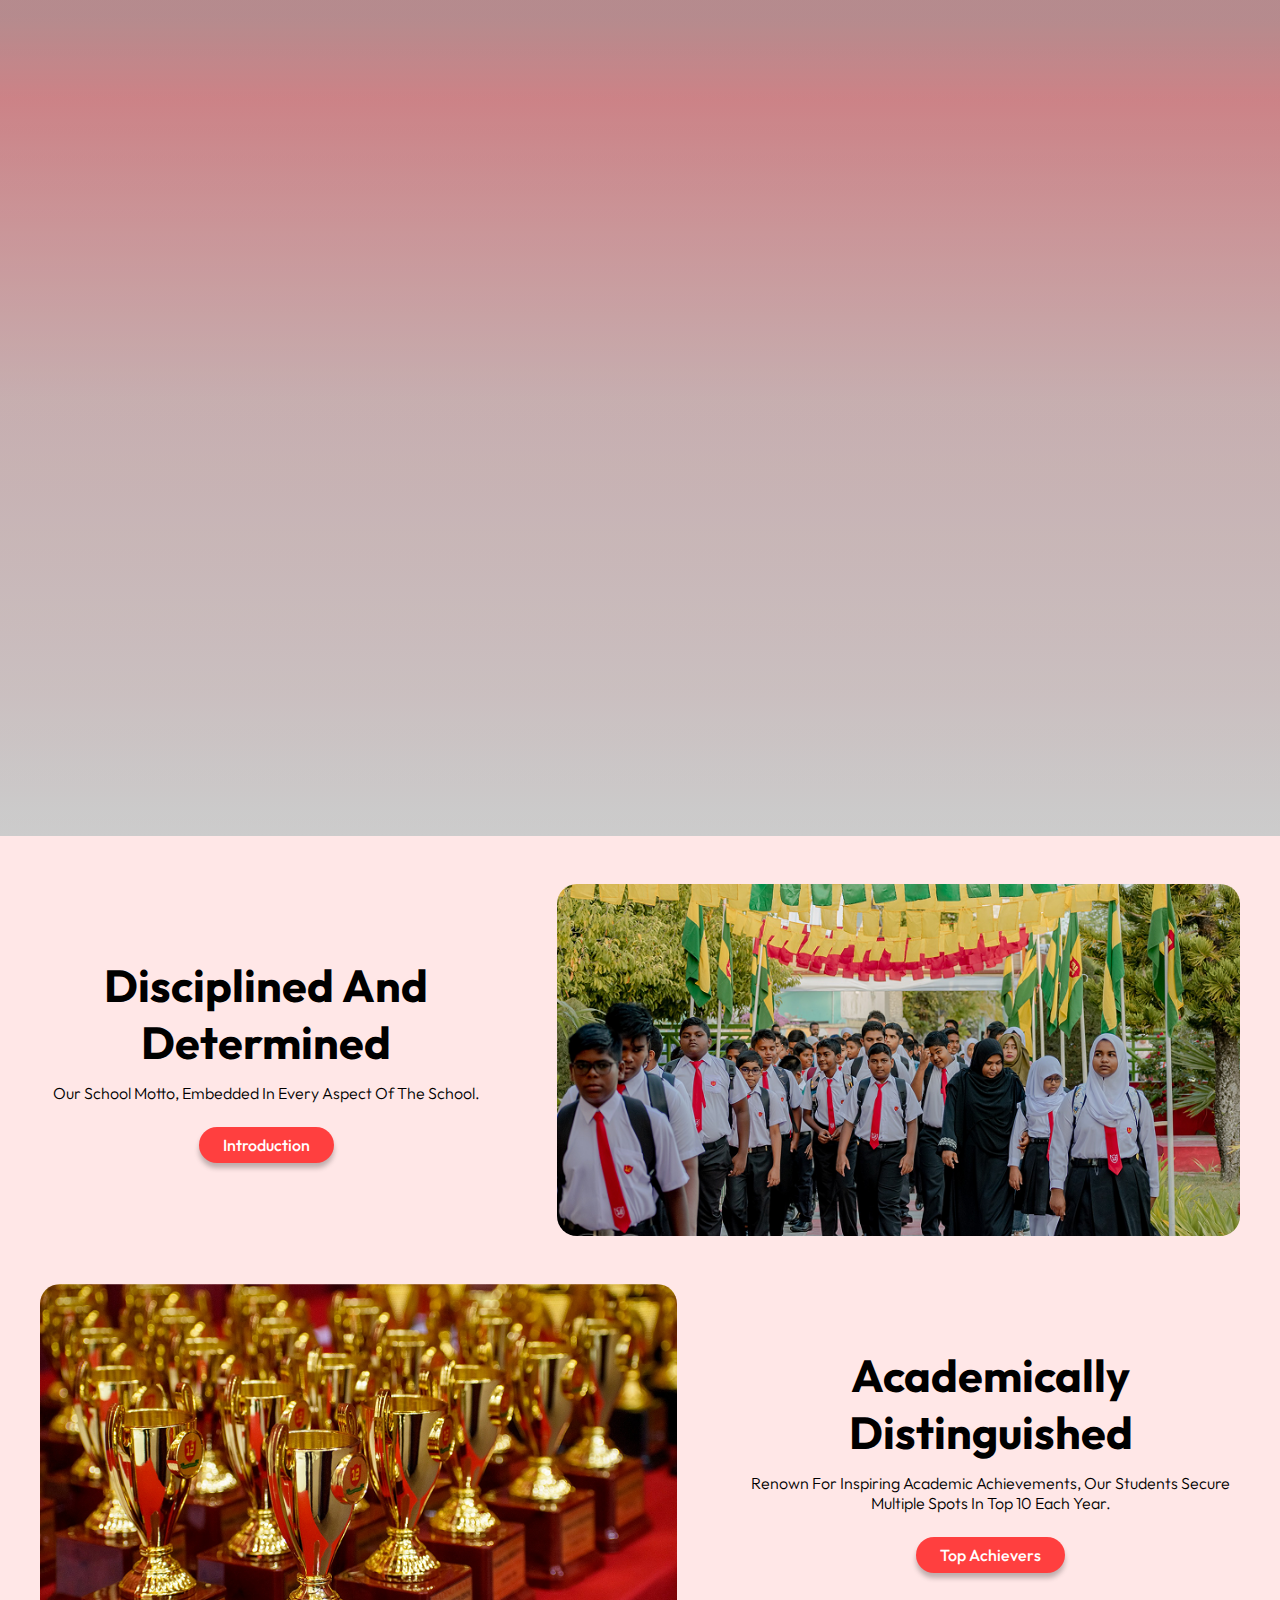
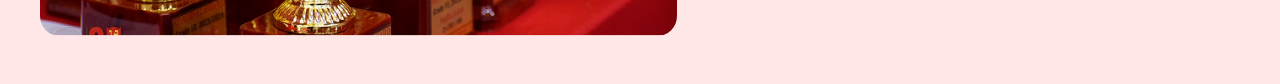
==== html/homepage.html @ acd94e5b "Homepage landing section created" ====
<!DOCTYPE html>
<html lang="en" dir="ltr">

<head>
    <title>Jalaluddin School</title>
    <link rel="stylesheet" href="/css/styles.css">
    <link rel="stylesheet" href="/css/fonts.css">
    <link rel="stylesheet" href="/css/homepage.css">

    <link rel="icon" href="/_images/icons/School-Logo.png" type="/icon.png">
    <meta charset="UTF-8">
    <meta name="viewport" content="width=device-width, initial-scale=1.0">

</head>

<body>
    <section class="homepage__landing-section" id="homepage-landing-section">
        <!-- Insert any temporary countdown/landing page code here -->
    </section>
    <section class="homepage__promotion-section">
        <div class="global-container">
            <div class="promotion__row">
                <div class="promotion__textcontainer">
                    <div class="promotion__text --heading">Disciplined And Determined</div>
                    <div class="promotion__text --description">Our school motto, embedded in every aspect of the school.
                    </div>
                    <a class="homepage__button" href="">Introduction</a>
                </div>
                <img class="promotion__image desktop-image" src="/_images/homepage-images/365430852_765760188681736_6297625243684502299_n 1.png" alt="">
            </div>
            <div class="promotion__row">
                <img class="promotion__image desktop-image"src="/_images/homepage-images/trophies.png" alt="">
                <div class="promotion__textcontainer">
                    <div class="promotion__text --heading">Academically Distinguished</div>
                    <div class="promotion__text --description">Renown for inspiring Academic Achievements, Our Students secure multiple spots in Top 10 each year.
                    </div>
                    <a class="homepage__button" href="">Top Achievers</a>
                </div>
            </div>
        </div>
    </section>
</body>

</html>
---- css/styles.css ----
/* Global Styles */
@import url(colors.css);

* {
    margin: 0;
    padding: 0;
    text-decoration: none;
    font-family: outfit, aanmufk;
    font-size: var(--normal-font-size);
}

a {
    text-decoration: none;
}

ul {
    list-style: none;
}

/* ============== REUSABLE CSS CLASSES ================ */
.flex-parent {
    display: flex;
    justify-content: space-around;
    align-items: center;
}

.flex-parent-col {
    display: flex;
    justify-content: space-around;
    align-items: center;
    flex-direction: column;
}

.noselect {
    -webkit-touch-callout: none;
    -webkit-user-select: none;
    -khtml-user-select: none;
    -moz-user-select: none;
    -ms-user-select: none;
    user-select: none;
}

.container {
    max-width: 1120px;
    margin-inline: 1.5rem;
}

.desktop-image {
    border-radius: 20px;
}

.global-container {
    max-width: 1200px;
    margin-inline: 1.5rem;
    display: flex;
    flex-direction: column;
    gap: var(--gap-size);
    justify-self: center;
}
.--heading {
    font-family: outfit-bold;
}

/*=============== GLOBAL VARIABLES ===============*/
:root {
    --header-height: 4rem;

    --normal-font-size: 1rem;
    --smaller-font-size: .875rem;
    --small-font-size: .75rem;
}



/*=============== NAVBAR ===============*/
.navbar {
    height: var(--header-height);
    background-color: var(--backgroundcolor);
    padding: 0 2rem;
}

.navbar__logo {
    width: 11rem;
}

.navbar__linkscontainer {
    transition: top .3s ease-in-out
}

.navbar__link {
    color: var(--red);
    padding: 1.25rem 1.5rem;
    display: flex;
    justify-content: space-between;
    align-items: center;
    cursor: pointer;
    position: relative;
}


.navbar__sociallinkslist {
    display: flex;
    justify-content: center;
    align-items: center;
    column-gap: 1rem;
}

.navbar__sociallink {
    transition: fill .3s;
    fill: var(--red);
}

.navbar__sociallink.--viber {
    --iconcolor: rebeccapurple;
}

.navbar__sociallink.--facebook {
    --iconcolor: #3b5998;
}

.navbar__sociallink:hover {
    fill: var(--iconcolor);
}

/* Mobile Navigation */
.navbar__burgerbutton,
.navbar__closebutton {
    color: var(--red);
}

.navbar__sidebarbutton {
    position: relative;
    width: 32px;
    height: 32px;
}

.navbar__burgerbutton,
.navbar__closebutton {
    position: absolute;
    width: max-content;
    height: max-content;
    inset: 0;
    margin: auto;
    font-size: 1.25rem;
    cursor: pointer;
    transition: opacity .1s, transform .4s;
}

.navbar__closebutton {
    opacity: 0;
}



/* navbarigation for mobile devices */
@media screen and (max-width: 1124px) {
    .navbar {
        align-content: center;
    }

    .navbar__logocontainer {
        display: flex;
        justify-content: space-between;
        align-items: center;
    }

    .navbar__linkscontainer {
        position: absolute;
        background-color: var(--backgroundcolor);
        left: 0;
        top: 2.5rem;
        width: 100%;
        opacity: 0;
        height: calc(100% - 2.5rem);
        pointer-events: none;
        overflow: auto;

    }


    .navbar__linkscontainer::-webkit-scrollbar {
        width: 0;
    }

    .navbar__link:hover {
        background-color: var(--darkstripe);
    }

    .navbar__sociallinkscontainer {
        display: none;

    }



}


.show-menu {
    opacity: 1;
    pointer-events: all;
    top: 4rem;
}

/* Gets rid of body scroll */
body:has(.show-menu) {
    overflow-y: hidden;
}

.show-icon .navbar__burgerbutton {
    opacity: 0;
    transform: rotate(90deg);
}

.show-icon .navbar__closebutton {
    opacity: 1;
    transform: rotate(90deg);
}



/* Dropdown */
.dropdown__list {
    max-height: 0;
    overflow: hidden;
    transition: max-height .4s ease-out;
}

.dropdown__arrow {
    font-size: 1.25rem;
    font-weight: initial;
    transition: transform .4s;
}


.dropdown__link {
    text-decoration: none;
    color: var(--red);
    background-color: white;
    font-size: var(--smaller-font-size);
    padding: 1rem 1.5rem;
    display: block;

}

.dropdown__link:hover {
    background-color: var(--stripe);
}

/* Rotate dropdown icon */
.dropdown__holder:hover .dropdown__arrow {
    transform: rotate(180deg);
}

.dropdown__holder:hover .dropdown__list {
    opacity: 1;
    pointer-events: initial;
    top: 3rem;
    max-height: 1000px;
    transition: top .3s ease-in-out, opacity .3s ease-in-out, max-height .7s ease-in-out;
}

/*=============== BREAKPOINTS ===============*/
/* For small devices */
@media screen and (max-width: 340px) {
    .container {
        margin-inline: 1rem;
    }

    .navbar__link {
        padding-inline: 1rem;
    }
}

/* For large devices */
@media screen and (min-width: 1125px) {
    .container {
        margin-inline: auto;
    }

    .navbar {
        height: calc(var(--header-height) + 1.5rem);
        display: flex;
        justify-content: space-between;
        align-items: center;
    }

    .navbar__sidebarbutton {
        display: none;
    }

    .navbar__list {
        display: flex;
        column-gap: 3rem;
    }

    .navbar__link {
        height: 100%;
        padding: 0;
        justify-content: initial;
        column-gap: .25rem;
    }

    .dropdown__holder {
        overflow: hidden;
        display: flex;
        justify-content: center;
        align-items: center;
    }

    .dropdown__list {
        max-height: initial;
        position: absolute;
        align-items: center;
        top: 3.5rem;
        padding-top: 1.25rem;
        opacity: 0;
        pointer-events: none;
    }

    .dropdown__link {
        text-align: center;
        min-width: 6rem;
        padding: 1rem;
    }

    /* Navbar underlined effect */

    .navbar__link:before,
    .navbar__link:after {
        content: '';
        position: absolute;
        bottom: 0;
        width: 0;
        height: 2px;
        background-color: var(--red);
        transition: width ease-in-out 0.25s;
    }

    .navbar__link:before {
        left: 50%;
    }

    .navbar__link:after {
        right: 50%;
    }

    .navbar__link:hover:before,
    .navbar__link:hover:after {
        width: 50%;
    }
}
---- css/fonts.css ----
/* Importing Fonts */
/* English */
@font-face {
    font-family: outfit;
    src: url(/fonts/outfit/Outfit-Regular.ttf);
}
@font-face {
    font-family: outfit-bold;
    src: url(/fonts/outfit/Outfit-Bold.ttf);
}
@font-face {
    font-family: outfit-semi-bold;
    src: url(/fonts/outfit/Outfit-SemiBold.ttf);
}
@font-face {
    font-family: outfit-medium;
    src: url(/fonts/outfit/Outfit-Medium.ttf);
}
@font-face {
    font-family: outfit-light;
    src: url(/fonts/outfit/Outfit-Light.ttf);
}

/* Dhivehi */
@font-face {
    font-family:faruma;
    src: url(/fonts/faruma.otf);
}
@font-face {
    font-family: aanmufk;
    src: url(/fonts/aammufk.ttf);
}
@font-face {
    font-family: mvtypewriter;
    src: url(/fonts/mvtypewriter/MVTypewriter_reg.ttf);
}
@font-face {
    font-family: mvtypewriter-bold;
    src: url(/fonts/mvtypewriter/MVTypewriter_bol.ttf);
}
@font-face {
    font-family: mvwaheed;
    src: url(/fonts/mvwaheed.otf);
}
@font-face {
    font-family: mvmaground bold;
    src: url(/fonts/Mv_MAG_Round_Bold.otf);
}
---- css/homepage.css ----
/* CSS for homepage page only */

:root {
    --gap-size: 3rem 0;
}


.homepage__landing-section {
    background-image: linear-gradient(0deg, rgba(0, 0, 0, 0.2), rgba(0, 0, 0, 0.2)), linear-gradient(180.05deg, rgba(176, 29, 38, 0.36) 2.08%, rgba(176, 29, 38, 0.36) 2.09%, rgba(255, 0, 15, 0.36) 11.86%, rgba(236, 151, 156, 0.36) 48.08%, rgba(247, 211, 213, 0.400122) 81.36%, rgba(255, 255, 255, 0.43) 99.95%), url('/_images/homepage-images/JAL_9153.jpg');
    height: calc(100vh - var(--header-height));
    background-position: center;
    background-size: cover;
    background-repeat: no-repeat;

    display: flex;

}

.homepage__promotion-section {
    background-color: var(--stripe);
    padding: var(--gap-size);
}

.promotion__row {
    display: flex;
    justify-content: center;
    align-items: center;
    flex-direction: row;
    gap: 4rem;

}

.promotion__image {
    width: 55rem;
    object-fit: cover;
    height: 22rem;
}

.promotion__textcontainer {
    display: flex;
    flex-direction: column;
    align-items: center;
    row-gap: 0.75rem;
    text-align: center;
    text-transform: capitalize;
}

.promotion__text.--heading {
    font-size: 45px;
}

.promotion__text.--description {
    font-size: 1rem;
    font-family: outfit-light;
}

.homepage__button {
    margin-top: 0.75rem;
    font-size: 1rem;
    color: white;
    background-color: var(--buttonred);
    font-family: outfit-medium;
    padding: 0.5rem 1.5rem;
    width: fit-content;
    border-radius: 20px;
    box-shadow: 0px 5px 5px rgba(0, 0, 0, 0.25);
    transition: all 0.3s ease-in-out;
}
/*! NTS: PC only effect */
.homepage__button:hover {
    transform: translateY(-4px);
    box-shadow: none;
}
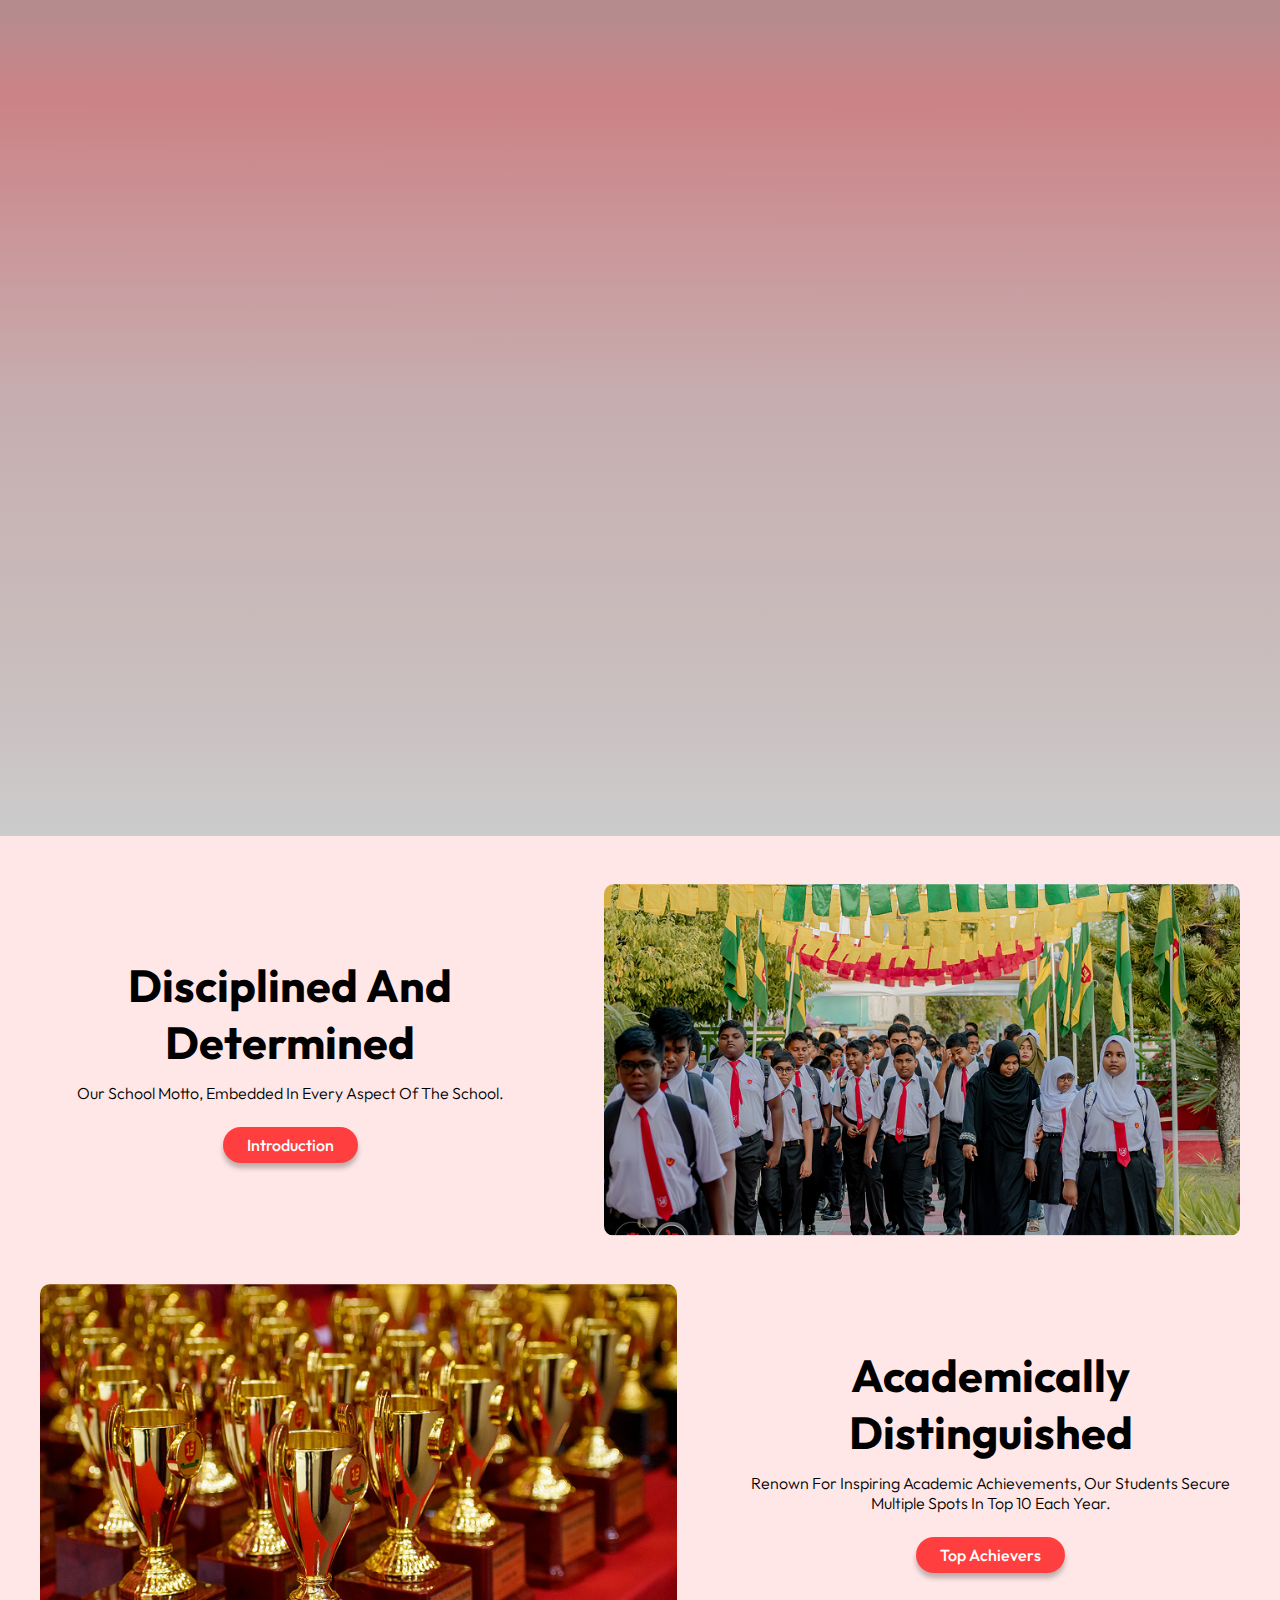
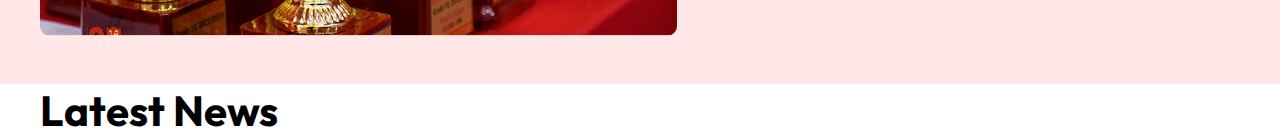
==== commit c57dd32f: "Adding new container class" ====
--- a/html/homepage.html
+++ b/html/homepage.html
@@ -14,11 +14,12 @@
 </head>
 
 <body>
-    <section class="homepage__landing-section" id="homepage-landing-section">
+    <main class="content-grid">
+    <section class="homepage__landing-section full-width " id="homepage-landing-section">
         <!-- Insert any temporary countdown/landing page code here -->
     </section>
-    <section class="homepage__promotion-section">
-        <div class="global-container">
+    <section class="homepage__promotion-section full-width">
+        <!-- <div class="global-container"> -->
             <div class="promotion__row">
                 <div class="promotion__textcontainer">
                     <div class="promotion__text --heading">Disciplined And Determined</div>
@@ -26,19 +27,28 @@
                     </div>
                     <a class="homepage__button" href="">Introduction</a>
                 </div>
-                <img class="promotion__image desktop-image" src="/_images/homepage-images/365430852_765760188681736_6297625243684502299_n 1.png" alt="">
+                <img class="promotion__image desktop-image"
+                    src="/_images/homepage-images/365430852_765760188681736_6297625243684502299_n 1.png" alt="">
             </div>
             <div class="promotion__row">
-                <img class="promotion__image desktop-image"src="/_images/homepage-images/trophies.png" alt="">
+                <img class="promotion__image desktop-image" src="/_images/homepage-images/trophies.png" alt="">
                 <div class="promotion__textcontainer">
                     <div class="promotion__text --heading">Academically Distinguished</div>
-                    <div class="promotion__text --description">Renown for inspiring Academic Achievements, Our Students secure multiple spots in Top 10 each year.
+                    <div class="promotion__text --description">Renown for inspiring Academic Achievements, Our Students
+                        secure multiple spots in Top 10 each year.
                     </div>
                     <a class="homepage__button" href="">Top Achievers</a>
                 </div>
             </div>
-        </div>
-    </section>
+            <!-- </div> -->
+        </section>
+        <section class="homepage__news-section">
+
+            <div class="homepage__heading --heading">Latest News</div>
+
+        </section>
+        </main>
+    
 </body>
 
 </html>--- a/css/styles.css
+++ b/css/styles.css
@@ -30,6 +30,15 @@
     align-items: center;
     flex-direction: column;
 }
+
+.-center {
+    justify-content: center;
+    align-items: center;
+}
+.-space-between {
+    justify-content: space-between;
+}
+
 
 .noselect {
     -webkit-touch-callout: none;
@@ -40,25 +49,53 @@
     user-select: none;
 }
 
-.container {
-    max-width: 1120px;
-    margin-inline: 1.5rem;
-}
-
 .desktop-image {
-    border-radius: 20px;
+    border-radius: 10px;
 }
 
 .global-container {
     max-width: 1200px;
     margin-inline: 1.5rem;
-    display: flex;
-    flex-direction: column;
     gap: var(--gap-size);
-    justify-self: center;
-}
+    margin: auto;
+}
+
 .--heading {
     font-family: outfit-bold;
+}
+
+.content-grid {
+    --padding-inline: 1.5rem;
+    --content-max-width: 1200px;
+    --breakout-max-width: 1400px;
+
+    --breakout-size: calc((var(--breakout-max-width) - var(--content-max-width)) / 2);
+
+    display: grid;
+    grid-template-columns:
+        [full-width-start] minmax(var(--padding-inline), 1fr) [breakout-start] minmax(0, var(--breakout-size)) [content-start] min(100% - (var(--padding-inline) * 2),
+            var(--content-max-width)) [content-end] minmax(0, var(--breakout-size)) [breakout-end] minmax(var(--padding-inline), 1fr) [full-width-end];
+}
+
+.content-grid> :not(.breakout, .full-width),
+.full-width> :not(.breakout, .full-width) {
+    grid-column: content;
+}
+
+.content-grid>.breakout {
+    grid-column: breakout;
+}
+
+.content-grid>.full-width {
+    grid-column: full-width;
+    display: grid;
+    grid-template-columns: inherit;
+}
+
+img.full-width {
+    width: 100%;
+    max-height: 45vh;
+    object-fit: cover;
 }
 
 /*=============== GLOBAL VARIABLES ===============*/
--- a/css/homepage.css
+++ b/css/homepage.css
@@ -19,6 +19,7 @@
 .homepage__promotion-section {
     background-color: var(--stripe);
     padding: var(--gap-size);
+    gap: var(--gap-size);
 }
 
 .promotion__row {
@@ -31,7 +32,7 @@
 }
 
 .promotion__image {
-    width: 55rem;
+    width: 40rem;
     object-fit: cover;
     height: 22rem;
 }
@@ -70,4 +71,8 @@
 .homepage__button:hover {
     transform: translateY(-4px);
     box-shadow: none;
+}
+
+.homepage__heading{
+    font-size: 42px;
 }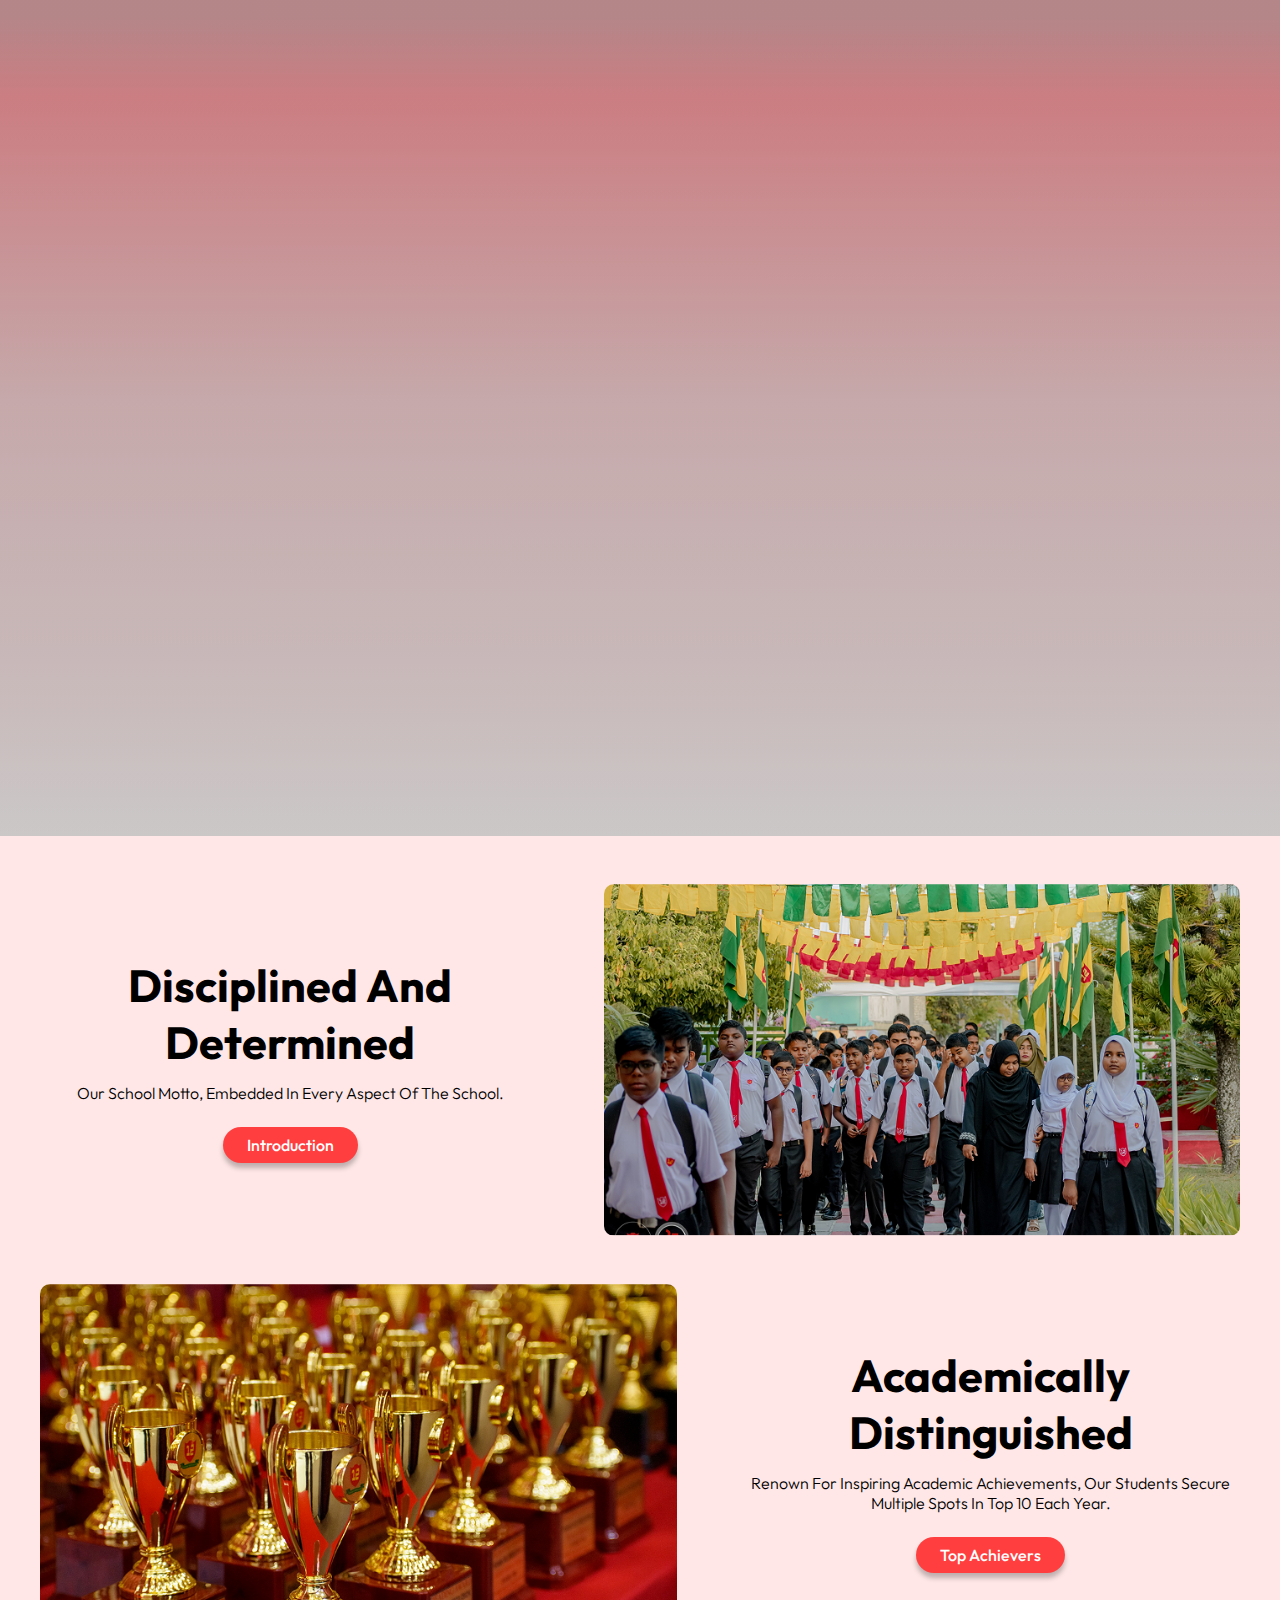
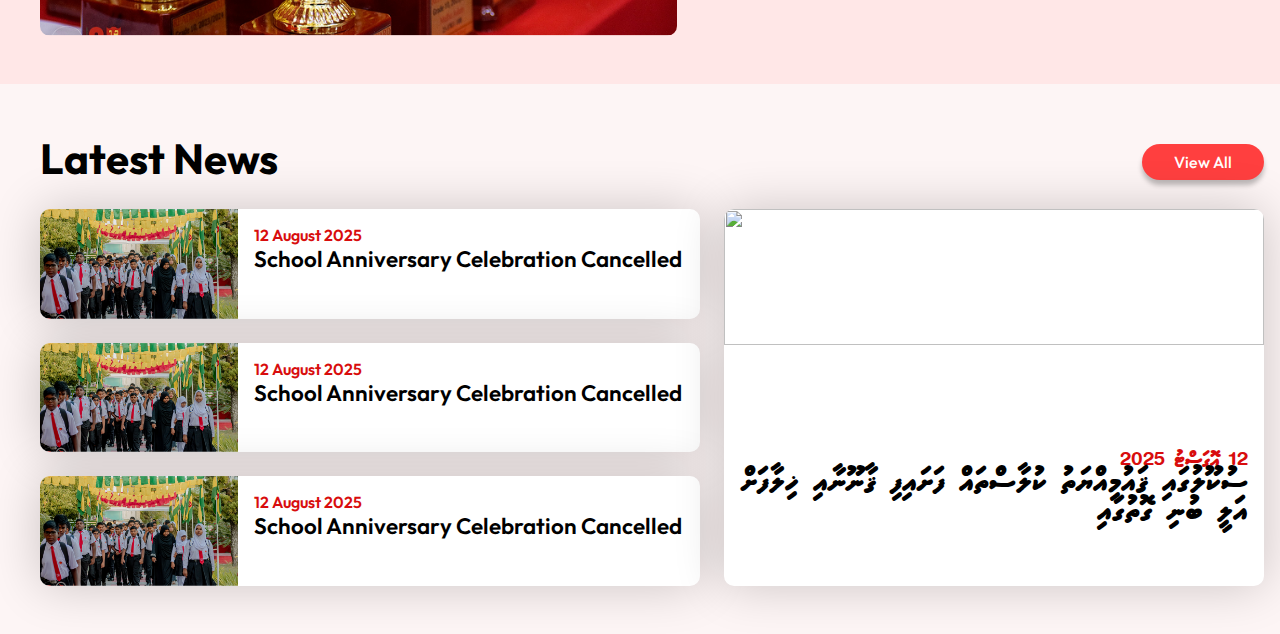
==== commit 5b127d86: "Homepage Latest News section PC version completed" ====
--- a/html/homepage.html
+++ b/html/homepage.html
@@ -15,11 +15,11 @@
 
 <body>
     <main class="content-grid">
-    <section class="homepage__landing-section full-width " id="homepage-landing-section">
-        <!-- Insert any temporary countdown/landing page code here -->
-    </section>
-    <section class="homepage__promotion-section full-width">
-        <!-- <div class="global-container"> -->
+        <section class="homepage__landing-section full-width " id="homepage-landing-section">
+            <!-- Insert any temporary countdown/landing page code here -->
+        </section>
+        <section class="homepage__promotion-section full-width">
+            <!-- <div class="global-container"> -->
             <div class="promotion__row">
                 <div class="promotion__textcontainer">
                     <div class="promotion__text --heading">Disciplined And Determined</div>
@@ -45,10 +45,59 @@
         <section class="homepage__news-section">
 
             <div class="homepage__heading --heading">Latest News</div>
+            <a class="homepage__button" href="">View All</a>
+            <article class="homepage__card --horizontal-card">
+
+                <img class="card__image"
+                    src="/_images/homepage-images/365430852_765760188681736_6297625243684502299_n 1.png" alt="">
+
+                <div class="card__textcontainer">
+                    <div class="card__text --date">12 August 2025
+                    </div>
+                    <div class="card__text --title">School Anniversary Celebration Cancelled 
+                    </div>
+                </div>
+            </article>
+            <article class="homepage__card --horizontal-card">
+
+                <img class="card__image"
+                    src="/_images/homepage-images/365430852_765760188681736_6297625243684502299_n 1.png" alt="">
+
+                <div class="card__textcontainer">
+                    <div class="card__text --date">12 August 2025
+                    </div>
+                    <div class="card__text --title">School Anniversary Celebration Cancelled
+                    </div>
+                </div>
+            </article>
+            <article class="homepage__card --horizontal-card">
+
+                <img class="card__image"
+                    src="/_images/homepage-images/365430852_765760188681736_6297625243684502299_n 1.png" alt="">
+
+                <div class="card__textcontainer">
+                    <div class="card__text --date">12 August 2025
+                    </div>
+                    <div class="card__text --title">School Anniversary Celebration Cancelled
+                    </div>
+                </div>
+            </article>
+
+            <article class="homepage__card --vertical-card --dhivehi-card">
+
+                <img class="card__image" src="/_images/homepage-images/JAL_9151.jpg" alt="">
+
+                <div class="card__textcontainer">
+                    <div class="card__text --date">12 އޮގަސްޓު 2025
+                    </div>
+                    <div class="card__text --title">ސުކޫލުގައި ޤައުމިއްޔަތު ކުލާސްތައް ފަށައިފި ޤާނޫނާއި ޚިލާފަށް އަލީ ބުނި ގޮތުގައި
+                    </div>
+                </div>
+            </article>
 
         </section>
-        </main>
-    
+    </main>
+
 </body>
 
 </html>--- a/css/styles.css
+++ b/css/styles.css
@@ -1,5 +1,16 @@
 /* Global Styles */
 @import url(colors.css);
+
+/*=============== GLOBAL VARIABLES ===============*/
+:root {
+    --header-height: 4rem;
+
+    --normal-font-size: 1rem;
+    --smaller-font-size: .875rem;
+    --small-font-size: .75rem;
+
+    --border-radius: 10px;
+}
 
 * {
     margin: 0;
@@ -8,7 +19,9 @@
     font-family: outfit, aanmufk;
     font-size: var(--normal-font-size);
 }
-
+body{
+    background-color: var(--backgroundcolor);
+}
 a {
     text-decoration: none;
 }
@@ -31,11 +44,11 @@
     flex-direction: column;
 }
 
-.-center {
+.--center {
     justify-content: center;
     align-items: center;
 }
-.-space-between {
+.--space-between {
     justify-content: space-between;
 }
 
@@ -62,6 +75,7 @@
 
 .--heading {
     font-family: outfit-bold;
+    text-transform: capitalize;
 }
 
 .content-grid {
@@ -97,17 +111,6 @@
     max-height: 45vh;
     object-fit: cover;
 }
-
-/*=============== GLOBAL VARIABLES ===============*/
-:root {
-    --header-height: 4rem;
-
-    --normal-font-size: 1rem;
-    --smaller-font-size: .875rem;
-    --small-font-size: .75rem;
-}
-
-
 
 /*=============== NAVBAR ===============*/
 .navbar {
--- a/css/homepage.css
+++ b/css/homepage.css
@@ -1,6 +1,7 @@
 /* CSS for homepage page only */
 
 :root {
+    --section-gap-size: 3rem 0;
     --gap-size: 3rem 0;
 }
 
@@ -18,7 +19,7 @@
 
 .homepage__promotion-section {
     background-color: var(--stripe);
-    padding: var(--gap-size);
+    padding: var(--section-gap-size);
     gap: var(--gap-size);
 }
 
@@ -63,6 +64,7 @@
     font-family: outfit-medium;
     padding: 0.5rem 1.5rem;
     width: fit-content;
+    height: min-content;
     border-radius: 20px;
     box-shadow: 0px 5px 5px rgba(0, 0, 0, 0.25);
     transition: all 0.3s ease-in-out;
@@ -73,6 +75,94 @@
     box-shadow: none;
 }
 
+
+/* ========== NEWS SECTION =========== */
+.homepage__news-section {
+    --gap-size: 1.5rem;
+    padding: var(--section-gap-size);
+    gap: var(--gap-size);
+    display: grid;
+    grid-template-columns: 55% 45%;
+    grid-template-areas: 
+        'header header'
+        'eng dhi'
+        'eng dhi'
+        'eng dhi';
+    
+}
+.homepage__news-section .card__text.--date {
+    color: var(--red);
+}
+.homepage__news-section .homepage__button {
+    padding: 0.5rem 2rem;
+    justify-self: right;
+}
 .homepage__heading{
     font-size: 42px;
+}
+.homepage__card{
+    background-color: white;
+    border-radius: var(--border-radius);
+    width: 100%;
+    box-shadow: 0px 0px 50px rgba(0, 0, 0, 0.20);    
+    display: flex;
+    flex-direction: row;
+   
+}
+.homepage__card.--horizontal-card{
+    flex-direction: row;
+    gap: 1rem;
+}
+.card__image{
+    object-fit: cover;
+}
+.homepage__card.--horizontal-card .card__image {
+    width: 30%;
+    height: 100%;
+    border-radius: var(--border-radius) 0 0 var(--border-radius);
+}
+.homepage__card.--horizontal-card.--dhivehicard .card__image{
+    border-radius: 0 var(--border-radius) var(--border-radius) 0;
+}
+.card__textcontainer{
+    padding: 1rem 0;
+}
+.card__text{
+    font-family: outfit-semi-bold;   
+}
+.card__text.--title {
+    font-size: 1.4rem;
+}
+.card__text.--date{
+    font-size: var(--normal-font-size);
+}
+.homepage__card.--vertical-card{
+    grid-area: eng;
+    flex-direction: column;
+}
+.homepage__card.--vertical-card .card__image {
+    width: 100%;
+    height: 60%;
+    border-radius: var(--border-radius) var(--border-radius) 0 0;
+}
+.homepage__card.--vertical-card.--dhivehi-card{
+    grid-area: dhi;
+}
+.homepage__card.--vertical-card .card__textcontainer{
+    margin: 0 1rem;
+    /* display: flex;
+    flex-direction: column;
+    row-gap: 0.5rem; */
+    
+}
+.homepage__card.--vertical-card .card__text.--title {
+    font-size: 1.8rem;
+}
+.homepage__card.--vertical-card .card__text.--date {
+    font-size: 1.2rem;
+}
+
+.homepage__card.--dhivehi-card .card__text{
+    direction: rtl;
+    font-family: aanmufk;
 }